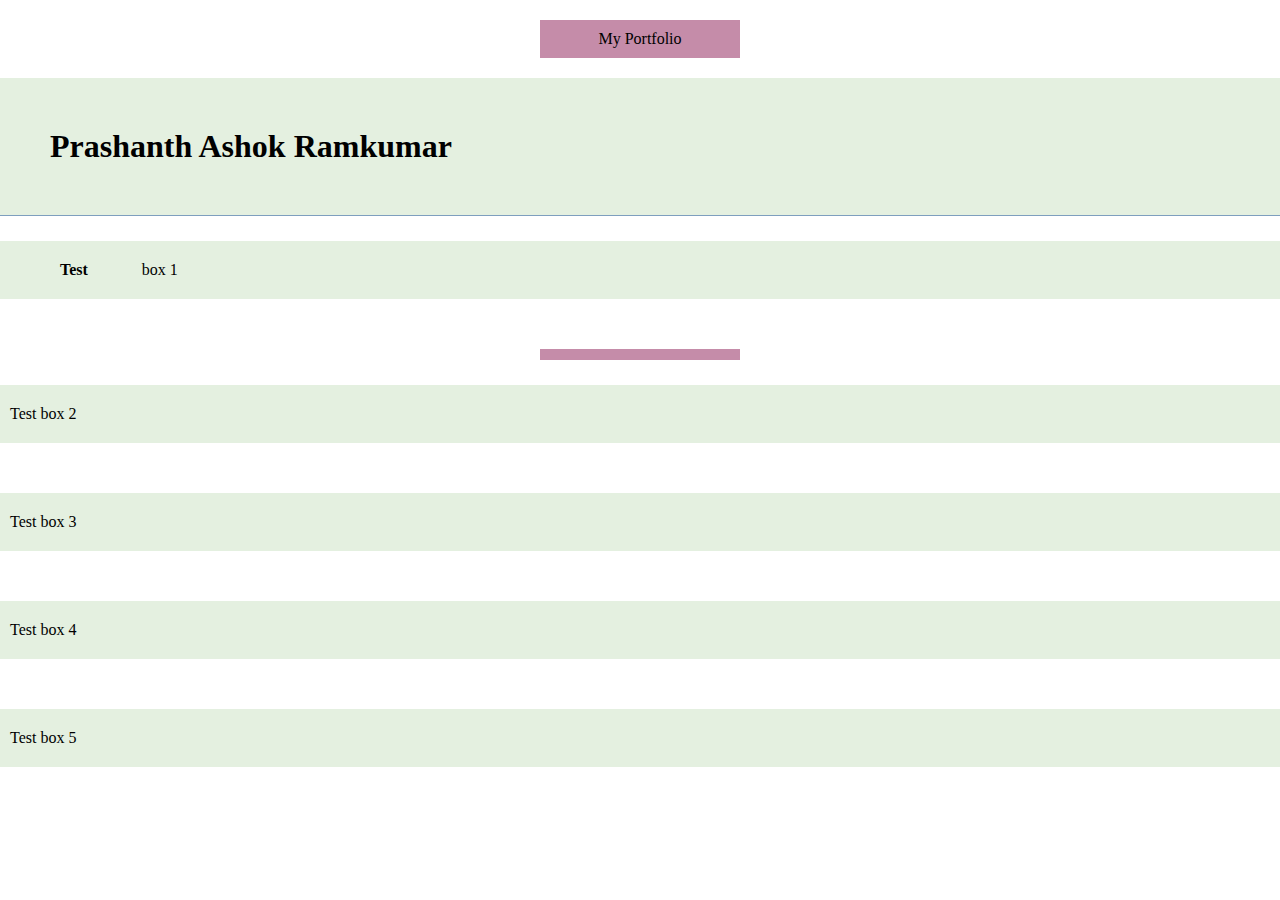
==== index.html @ 27500fd6 "Created some boxes to learn CSS" ====
<!DOCTYPE html>
<html lang="en">
  <head>
    <meta charset="UTF-8" />
    <meta name="viewport" content="width=device-width, initial-scale=1.0" />
    <meta http-equiv="X-UA-Compatible" content="ie=edge" />
    <link rel="stylesheet" href="styles.css" />
    <title>Prashanth Ashok Ramkumar</title>
  </head>
  <body>
    <div>My Portfolio</div>
    <h1>Prashanth Ashok Ramkumar</h1>
    <p><strong>Test</strong> box 1</p>
    <div style="padding-bottom: 1px;"></div>
    <p>Test box 2</p>
    <p>Test box 3</p>
    <p>Test box 4</p>
    <p>Test box 5</p>
  </body>
</html>
---- styles.css ----
* {
  margin: 0;
  padding: 0;
  box-sizing: border-box;
}

h1,
p {
  background-color: #e4f0e0;
}

h1 {
  padding: 50px;
  border-bottom: 1px solid #7e9fbe;
}

p {
  padding: 20px 0 20px 10px;
  margin-bottom: 50px;
  margin-top: 25px;
}

strong {
  margin: 50px;
}

div {
  padding: 10px 20px;
  margin: 20px auto;
  text-align: center;
  background-color: #c58ca9;
  width: 200px;
  box-sizing: border-box;
}
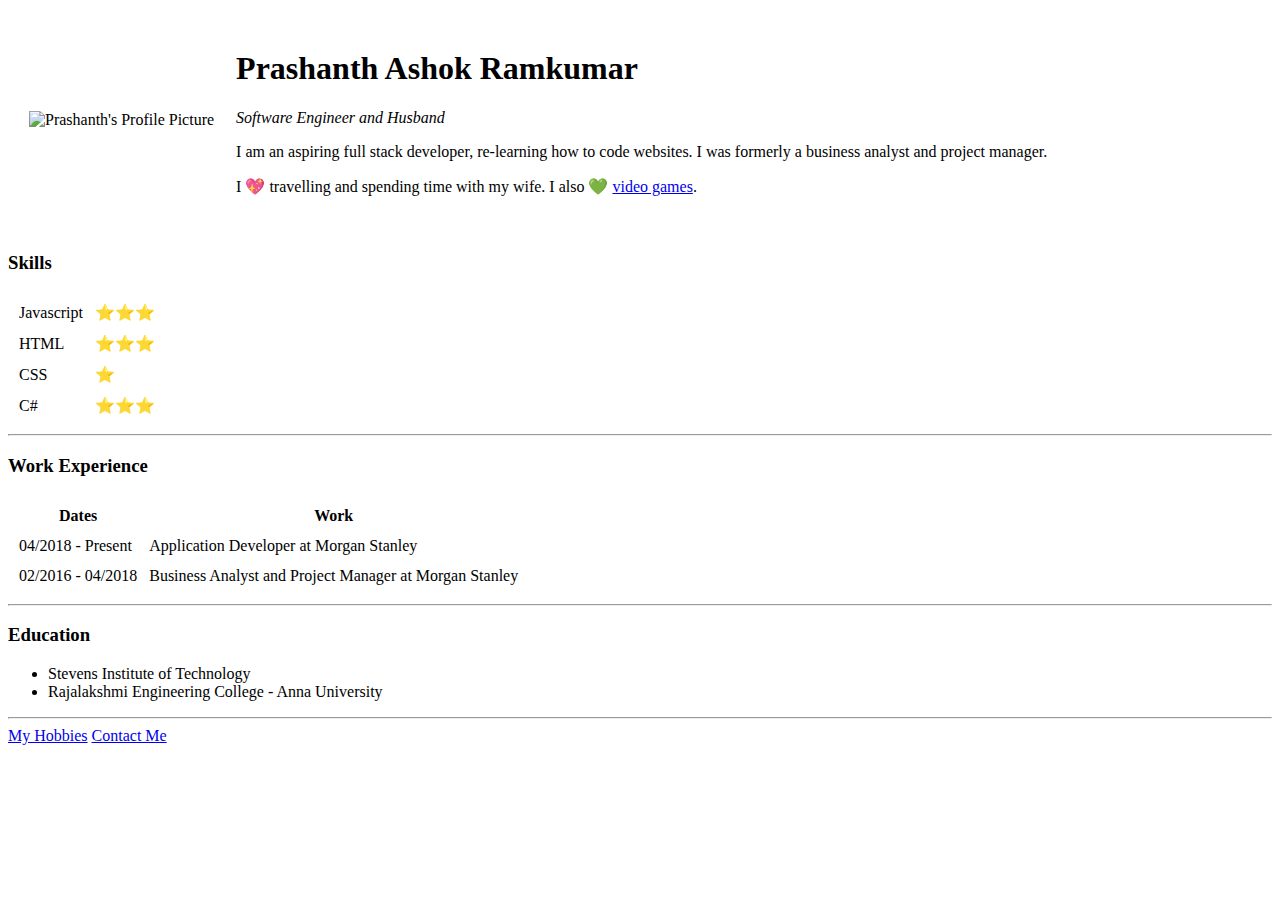
==== commit 5e24e257: "Making a new portfolio whilst doing Web Development bootcamp" ====
--- a/index.html
+++ b/index.html
@@ -4,17 +4,86 @@
     <meta charset="UTF-8" />
     <meta name="viewport" content="width=device-width, initial-scale=1.0" />
     <meta http-equiv="X-UA-Compatible" content="ie=edge" />
-    <link rel="stylesheet" href="styles.css" />
-    <title>Prashanth Ashok Ramkumar</title>
+    <title>Prashanth's Personal Site</title>
   </head>
   <body>
-    <div>My Portfolio</div>
-    <h1>Prashanth Ashok Ramkumar</h1>
-    <p><strong>Test</strong> box 1</p>
-    <div style="padding-bottom: 1px;"></div>
-    <p>Test box 2</p>
-    <p>Test box 3</p>
-    <p>Test box 4</p>
-    <p>Test box 5</p>
+    <table cellspacing="20px">
+      <tr>
+        <td>
+          <img
+            src="D:\Code\Web Development\HTML - Personal Site\prashanth.jpg"
+            alt="Prashanth's Profile Picture"
+          />
+        </td>
+        <td>
+          <h1>Prashanth Ashok Ramkumar</h1>
+          <p><em>Software Engineer and Husband</em></p>
+          <p>
+            I am an aspiring full stack developer, re-learning how to code
+            websites. I was formerly a business analyst and project manager.
+          </p>
+          <p>
+            I 💖 travelling and spending time with my wife. I also 💚
+            <a href="https://www.nintendo.com/" target="_blank">video games</a>.
+          </p>
+        </td>
+      </tr>
+    </table>
+
+    <h3>Skills</h3>
+
+    <table cellspacing="10px">
+      <tr>
+        <td>Javascript</td>
+        <td>⭐⭐⭐</td>
+      </tr>
+      <tr>
+        <td>HTML</td>
+        <td>⭐⭐⭐</td>
+      </tr>
+      <tr>
+        <td>CSS</td>
+        <td>⭐</td>
+      </tr>
+      <tr>
+        <td>C#</td>
+        <td>⭐⭐⭐</td>
+      </tr>
+    </table>
+
+    <hr />
+
+    <h3>Work Experience</h3>
+    <table cellspacing="10px">
+      <thead>
+        <tr>
+          <th>Dates</th>
+          <th>Work</th>
+        </tr>
+      </thead>
+      <tbody>
+        <tr>
+          <td>04/2018 - Present</td>
+          <td>Application Developer at Morgan Stanley</td>
+        </tr>
+        <tr>
+          <td>02/2016 - 04/2018</td>
+          <td>Business Analyst and Project Manager at Morgan Stanley</td>
+        </tr>
+      </tbody>
+    </table>
+
+    <hr />
+
+    <h3>Education</h3>
+    <ul>
+      <li>Stevens Institute of Technology</li>
+      <li>Rajalakshmi Engineering College - Anna University</li>
+    </ul>
+
+    <hr />
+
+    <a href="hobbies.html">My Hobbies</a>
+    <a href="contact.html">Contact Me</a>
   </body>
 </html>
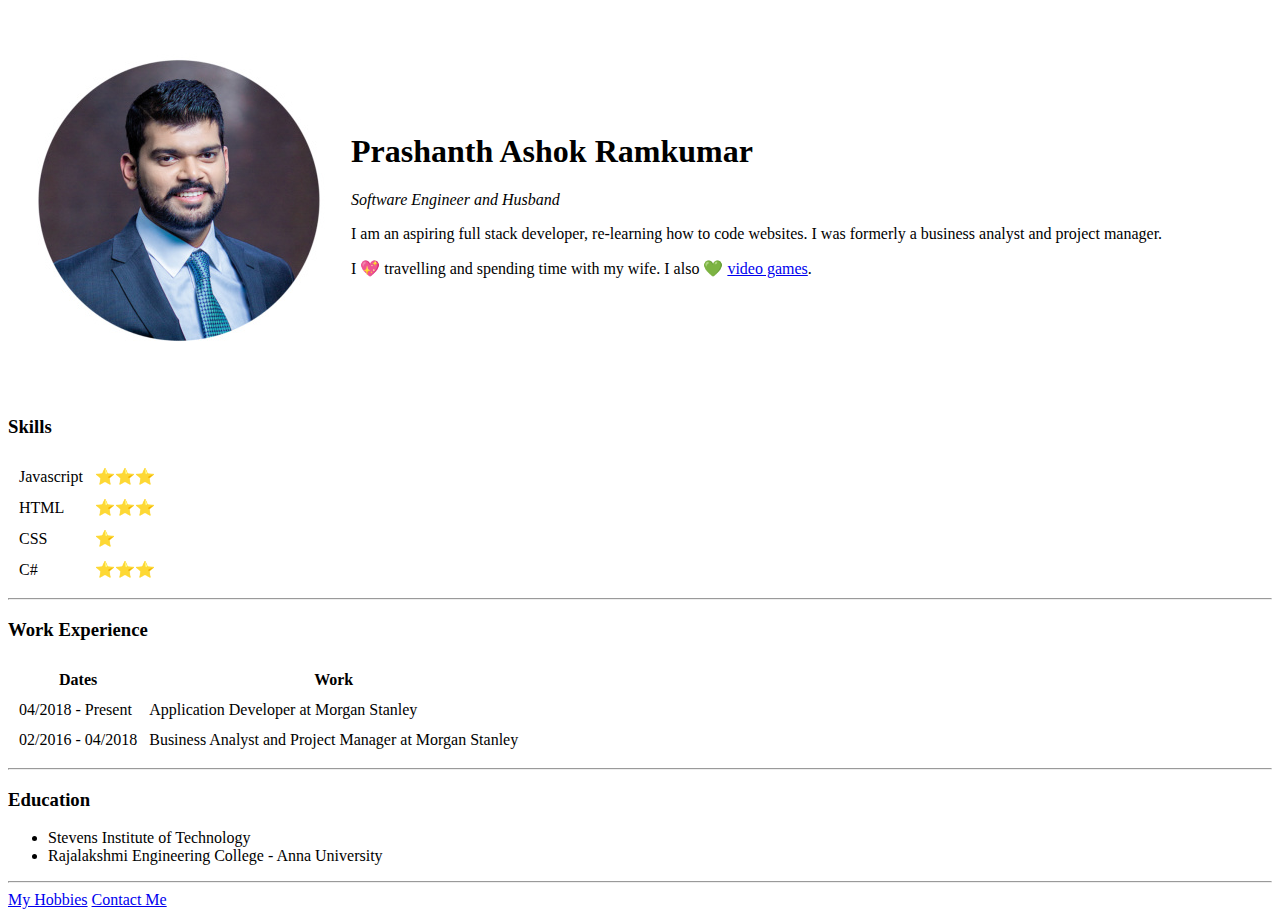
==== commit 293a7eb1: "Restructuring images" ====
--- a/index.html
+++ b/index.html
@@ -10,10 +10,7 @@
     <table cellspacing="20px">
       <tr>
         <td>
-          <img
-            src="D:\Code\Web Development\HTML - Personal Site\prashanth.jpg"
-            alt="Prashanth's Profile Picture"
-          />
+          <img src="images/prashanth.jpg" alt="Prashanth's Profile Picture" />
         </td>
         <td>
           <h1>Prashanth Ashok Ramkumar</h1>
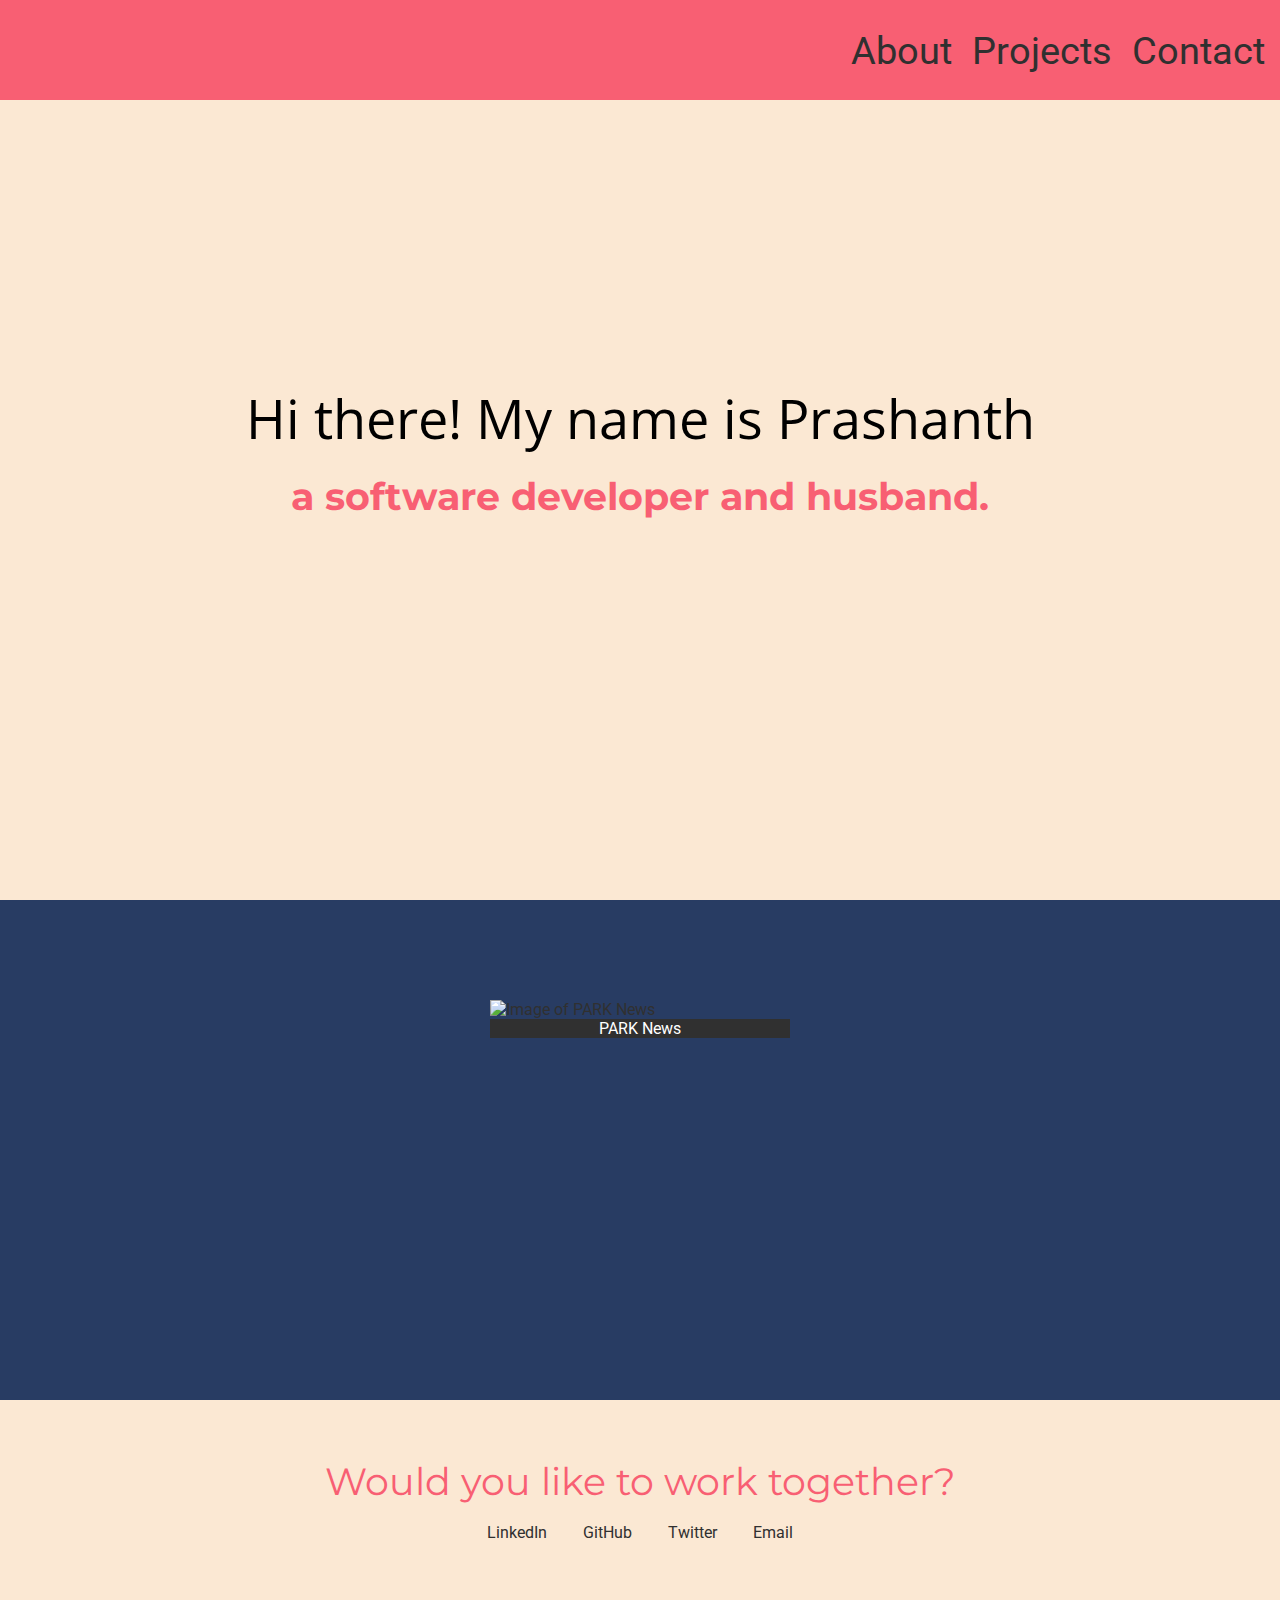
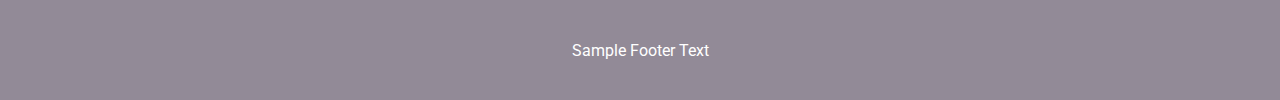
==== commit 4698d967: "Revamping Portfolio based on Free Code Camp's user stories. Looks much better now!" ====
--- a/index.html
+++ b/index.html
@@ -4,83 +4,90 @@
     <meta charset="UTF-8" />
     <meta name="viewport" content="width=device-width, initial-scale=1.0" />
     <meta http-equiv="X-UA-Compatible" content="ie=edge" />
-    <title>Prashanth's Personal Site</title>
+    <link rel="stylesheet" href="css/styles.css" />
+    <link rel="icon" href="favicon.ico" />
+    <title>Prashanth Ashok Ramkumar</title>
+    <link href="https://fonts.googleapis.com/css?family=Montserrat:200i|Open+Sans:300|Roboto:300&display=swap" rel="stylesheet" />
+    <script src="https://kit.fontawesome.com/58709d6169.js" crossorigin="anonymous"></script>
   </head>
   <body>
-    <table cellspacing="20px">
-      <tr>
-        <td>
-          <img src="images/prashanth.jpg" alt="Prashanth's Profile Picture" />
-        </td>
-        <td>
-          <h1>Prashanth Ashok Ramkumar</h1>
-          <p><em>Software Engineer and Husband</em></p>
-          <p>
-            I am an aspiring full stack developer, re-learning how to code
-            websites. I was formerly a business analyst and project manager.
-          </p>
-          <p>
-            I 💖 travelling and spending time with my wife. I also 💚
-            <a href="https://www.nintendo.com/" target="_blank">video games</a>.
-          </p>
-        </td>
-      </tr>
-    </table>
-
-    <h3>Skills</h3>
-
-    <table cellspacing="10px">
-      <tr>
-        <td>Javascript</td>
-        <td>⭐⭐⭐</td>
-      </tr>
-      <tr>
-        <td>HTML</td>
-        <td>⭐⭐⭐</td>
-      </tr>
-      <tr>
-        <td>CSS</td>
-        <td>⭐</td>
-      </tr>
-      <tr>
-        <td>C#</td>
-        <td>⭐⭐⭐</td>
-      </tr>
-    </table>
-
-    <hr />
-
-    <h3>Work Experience</h3>
-    <table cellspacing="10px">
-      <thead>
-        <tr>
-          <th>Dates</th>
-          <th>Work</th>
-        </tr>
-      </thead>
-      <tbody>
-        <tr>
-          <td>04/2018 - Present</td>
-          <td>Application Developer at Morgan Stanley</td>
-        </tr>
-        <tr>
-          <td>02/2016 - 04/2018</td>
-          <td>Business Analyst and Project Manager at Morgan Stanley</td>
-        </tr>
-      </tbody>
-    </table>
-
-    <hr />
-
-    <h3>Education</h3>
-    <ul>
-      <li>Stevens Institute of Technology</li>
-      <li>Rajalakshmi Engineering College - Anna University</li>
-    </ul>
-
-    <hr />
-
-    <a href="hobbies.html">My Hobbies</a>
-    <a href="contact.html">Contact Me</a>
+    <nav id="navbar" name="navbar">
+      <ul class="nav-items">
+        <li class="nav-item">
+          <a href="#" class="nav-item-link">About</a>
+        </li>
+        <li class="nav-item">
+          <a href="#projects" class="nav-item-link">Projects</a>
+        </li>
+        <li class="nav-item">
+          <a href="#contact" class="nav-item-link">Contact</a>
+        </li>
+      </ul>
+    </nav>
+    <main class="container">
+      <section id="welcome-section" name="welcome">
+        <h1>Hi there! My name is Prashanth</h1>
+        <br />
+        <h2>a software developer and husband.</h2>
+      </section>
+      <!--<section id="projects" name="projects">
+          <div class="project-tile">
+            <div class="project-thumbnail">
+              <a href="https://prashanthashok.github.io/parknews/" target="_blank"
+                ><img
+                  src="https://i.imgur.com/MskUFKh.png?1"
+                  alt="Image of PARK News"
+              /></a>
+            </div>
+            <div class="project-title">PARK News</div>
+          </div>
+          <div class="project-tile">
+            <div class="project-thumbnail"></div>
+            <div class="project-title"></div>
+          </div>
+          <div class="project-tile">
+            <div class="project-thumbnail"></div>
+            <div class="project-title"></div>
+          </div>
+        </section>-->
+      <section id="projects" name="projects">
+        <div class="projects-grid">
+          <div class="project-tile">
+            <a  href="https://prashanthashok.github.io/parknews/" target="_blank"
+                ><img src="https://i.imgur.com/MskUFKh.png?1"
+                  alt="Image of PARK News"
+              />
+              <span class="project-title"><p>PARK News</p></span>
+          </a>
+          </div>
+          
+        </div>
+      </section>
+      <section id="contact" name="contact">
+        <p class="contact-title">Would you like to work together?</p> <br />
+        <div class="contact-links">
+          <a href="https://www.linkedin.com/in/prashanth-ashokram" class="contact-link" target="_blank">
+        <i class="fab fa-linkedin-in"></i>
+          LinkedIn
+          </a>
+        <a href="https://github.com/prashanthashok" class="contact-link" target="_blank">
+        <i class="fab fa-github"></i>
+          GitHub
+          </a>
+        <a href="https://twitter.com/FizzBurn11773" class="contact-link" target="_blank">
+        <i class="fab fa-twitter"></i>
+          Twitter
+          </a>
+        <a href="mailto:prashanth.ashokram@gmail.com" class="contact-link" target="_blank">
+        <i class="fab fa-github"></i>
+          Email
+          </a>
+        </div>
+        
+      </section>
+      <footer class="footer">
+        <p> Sample Footer Text</p>
+      </footer>
+    </main>
   </body>
 </html>
--- a/css/styles.css
+++ b/css/styles.css
@@ -0,0 +1,147 @@
+* {
+  box-sizing: border-box;
+  margin: 0;
+  padding: 0;
+}
+
+/* Nav Bar */
+
+#navbar {
+  background-color: #f85f73;
+  height: 100px;
+  width: 100%;
+  position: fixed;
+}
+
+ul {
+ list-style-type: none; 
+}
+
+.nav-items {
+  display: flex;
+  flex-direction: row;
+  justify-content: flex-end;
+  height: 100%;
+}
+
+.nav-item {
+  align-self: center;
+  box-shadow: 1;
+  color: hsl(0, 0%, 19%);
+  font-size: 24px;
+  font-size: 2.4rem;
+  margin-right: 10px;
+  padding: 5px;
+  
+}
+
+.nav-item::hover{
+ background-color: white; 
+}
+
+a {
+  color: hsl(0, 0%, 19%);
+  text-decoration: none;
+  font-family: 'Roboto', sans-serif;
+}
+
+.nav-item a:link {
+  color: hsl(0, 0%, 19%);
+}
+
+.nav-item a:hover {
+  color: white;
+}
+
+.nav-item a:active {
+  color: hsl(0, 0%, 19%);
+}
+
+/*Welcome Section*/
+
+#welcome-section {
+  align-content: center;
+  background-color: #fbe8d3;
+  /*background-image: linear-gradient(62deg, #fbe8d3 0%, #fbe8d3 100%);*/
+  display: flex;
+  height: 100vh;
+  justify-content: center;
+  flex-direction: column;
+}
+
+h1 {
+  align-self: center;
+  font-family: 'Open Sans', sans-serif;
+  font-size: 3.4rem;
+  font-weight: normal;
+}
+h2 {
+  align-self: center;
+  font-family: 'Montserrat', sans-serif;
+  font-size: 2.4rem;
+  color: #f85f73;
+  
+}
+
+/* Projects */
+
+#projects {
+  background-color: #283c63;
+  height: 500px;
+  display: flex;
+  justify-content: space-around;
+  align-items: center;
+}
+
+.project-tile {
+  width: 300px;
+  height: 300px;
+}
+
+.project-tile img {
+  height: 300px;
+  width: 300px;
+  margin: 0;
+}
+
+.project-tile p {
+  background-color: hsl(0, 0%, 19%);
+  color: white;
+  width: 100%;
+}
+
+.project-title {
+  text-align: center;
+}
+
+/* Contact */
+
+#contact {
+  background-color: #fbe8d3;
+  height: 200px;
+  display: flex;
+  justify-content: center;
+  align-items: center;
+  flex-direction: column;
+}
+
+.contact-title {
+  font-family: 'Montserrat', sans-serif;
+  font-size: 2.4rem;
+  color: #f85f73;
+}
+.contact-link {
+  margin: 1rem;
+}
+
+/* Footer */
+
+.footer {
+  background-color: #928a97;
+  height: 100px;
+  display: flex;
+  justify-content: center;
+  align-items: center;
+  color: white;
+  font-family: 'Roboto', sans-serif;
+}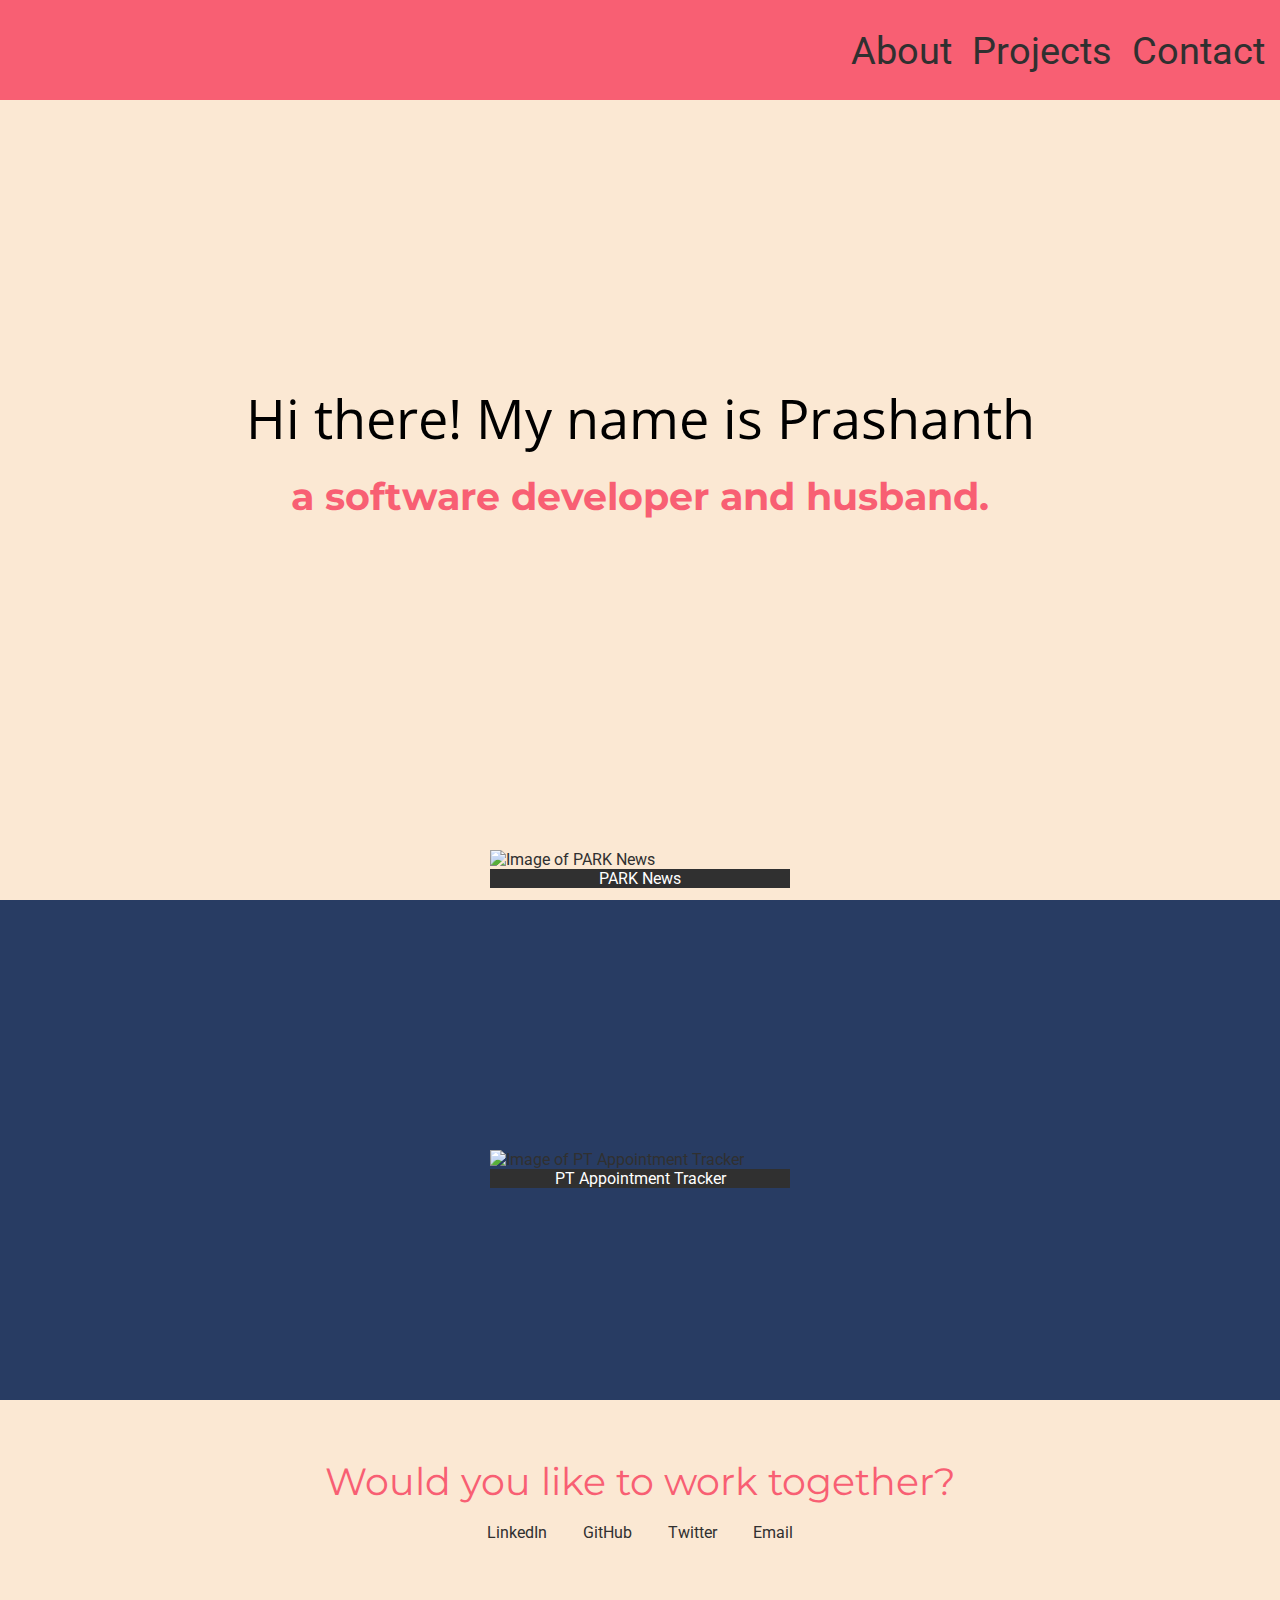
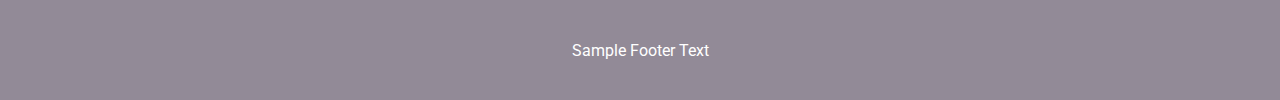
==== commit e4bb70d5: "Adding PT Tracker to Projects" ====
--- a/index.html
+++ b/index.html
@@ -7,14 +7,20 @@
     <link rel="stylesheet" href="css/styles.css" />
     <link rel="icon" href="favicon.ico" />
     <title>Prashanth Ashok Ramkumar</title>
-    <link href="https://fonts.googleapis.com/css?family=Montserrat:200i|Open+Sans:300|Roboto:300&display=swap" rel="stylesheet" />
-    <script src="https://kit.fontawesome.com/58709d6169.js" crossorigin="anonymous"></script>
+    <link
+      href="https://fonts.googleapis.com/css?family=Montserrat:200i|Open+Sans:300|Roboto:300&display=swap"
+      rel="stylesheet"
+    />
+    <script
+      src="https://kit.fontawesome.com/58709d6169.js"
+      crossorigin="anonymous"
+    ></script>
   </head>
   <body>
     <nav id="navbar" name="navbar">
       <ul class="nav-items">
         <li class="nav-item">
-          <a href="#" class="nav-item-link">About</a>
+          <a href="#welcome" class="nav-item-link">About</a>
         </li>
         <li class="nav-item">
           <a href="#projects" class="nav-item-link">Projects</a>
@@ -53,40 +59,65 @@
       <section id="projects" name="projects">
         <div class="projects-grid">
           <div class="project-tile">
-            <a  href="https://prashanthashok.github.io/parknews/" target="_blank"
-                ><img src="https://i.imgur.com/MskUFKh.png?1"
-                  alt="Image of PARK News"
+            <a href="https://prashanthashok.github.io/parknews/" target="_blank"
+              ><img
+                src="https://i.imgur.com/MskUFKh.png?1"
+                alt="Image of PARK News"
               />
               <span class="project-title"><p>PARK News</p></span>
-          </a>
+            </a>
           </div>
-          
+          <div class="project-tile">
+            <a href="https://pt-tracker.glitch.me/" target="_blank"
+              ><img
+                src="https://i.imgur.com/xyjcNE8.png?1"
+                alt="Image of PT Appointment Tracker"
+              />
+              <span class="project-title"><p>PT Appointment Tracker</p></span>
+            </a>
+          </div>
         </div>
       </section>
       <section id="contact" name="contact">
-        <p class="contact-title">Would you like to work together?</p> <br />
+        <p class="contact-title">Would you like to work together?</p>
+        <br />
         <div class="contact-links">
-          <a href="https://www.linkedin.com/in/prashanth-ashokram" class="contact-link" target="_blank">
-        <i class="fab fa-linkedin-in"></i>
-          LinkedIn
+          <a
+            href="https://www.linkedin.com/in/prashanth-ashokram"
+            class="contact-link"
+            target="_blank"
+          >
+            <i class="fab fa-linkedin-in"></i>
+            LinkedIn
           </a>
-        <a href="https://github.com/prashanthashok" class="contact-link" target="_blank">
-        <i class="fab fa-github"></i>
-          GitHub
+          <a
+            href="https://github.com/prashanthashok"
+            class="contact-link"
+            target="_blank"
+          >
+            <i class="fab fa-github"></i>
+            GitHub
           </a>
-        <a href="https://twitter.com/FizzBurn11773" class="contact-link" target="_blank">
-        <i class="fab fa-twitter"></i>
-          Twitter
+          <a
+            href="https://twitter.com/FizzBurn11773"
+            class="contact-link"
+            target="_blank"
+          >
+            <i class="fab fa-twitter"></i>
+            Twitter
           </a>
-        <a href="mailto:prashanth.ashokram@gmail.com" class="contact-link" target="_blank">
-        <i class="fab fa-github"></i>
-          Email
+          <a
+            href="mailto:prashanth.ashokram@gmail.com"
+            class="contact-link"
+            target="_blank"
+          >
+            <i class="fab fa-github"></i>
+            Email
           </a>
         </div>
-        
       </section>
       <footer class="footer">
-        <p> Sample Footer Text</p>
+        <p>Sample Footer Text</p>
       </footer>
     </main>
   </body>
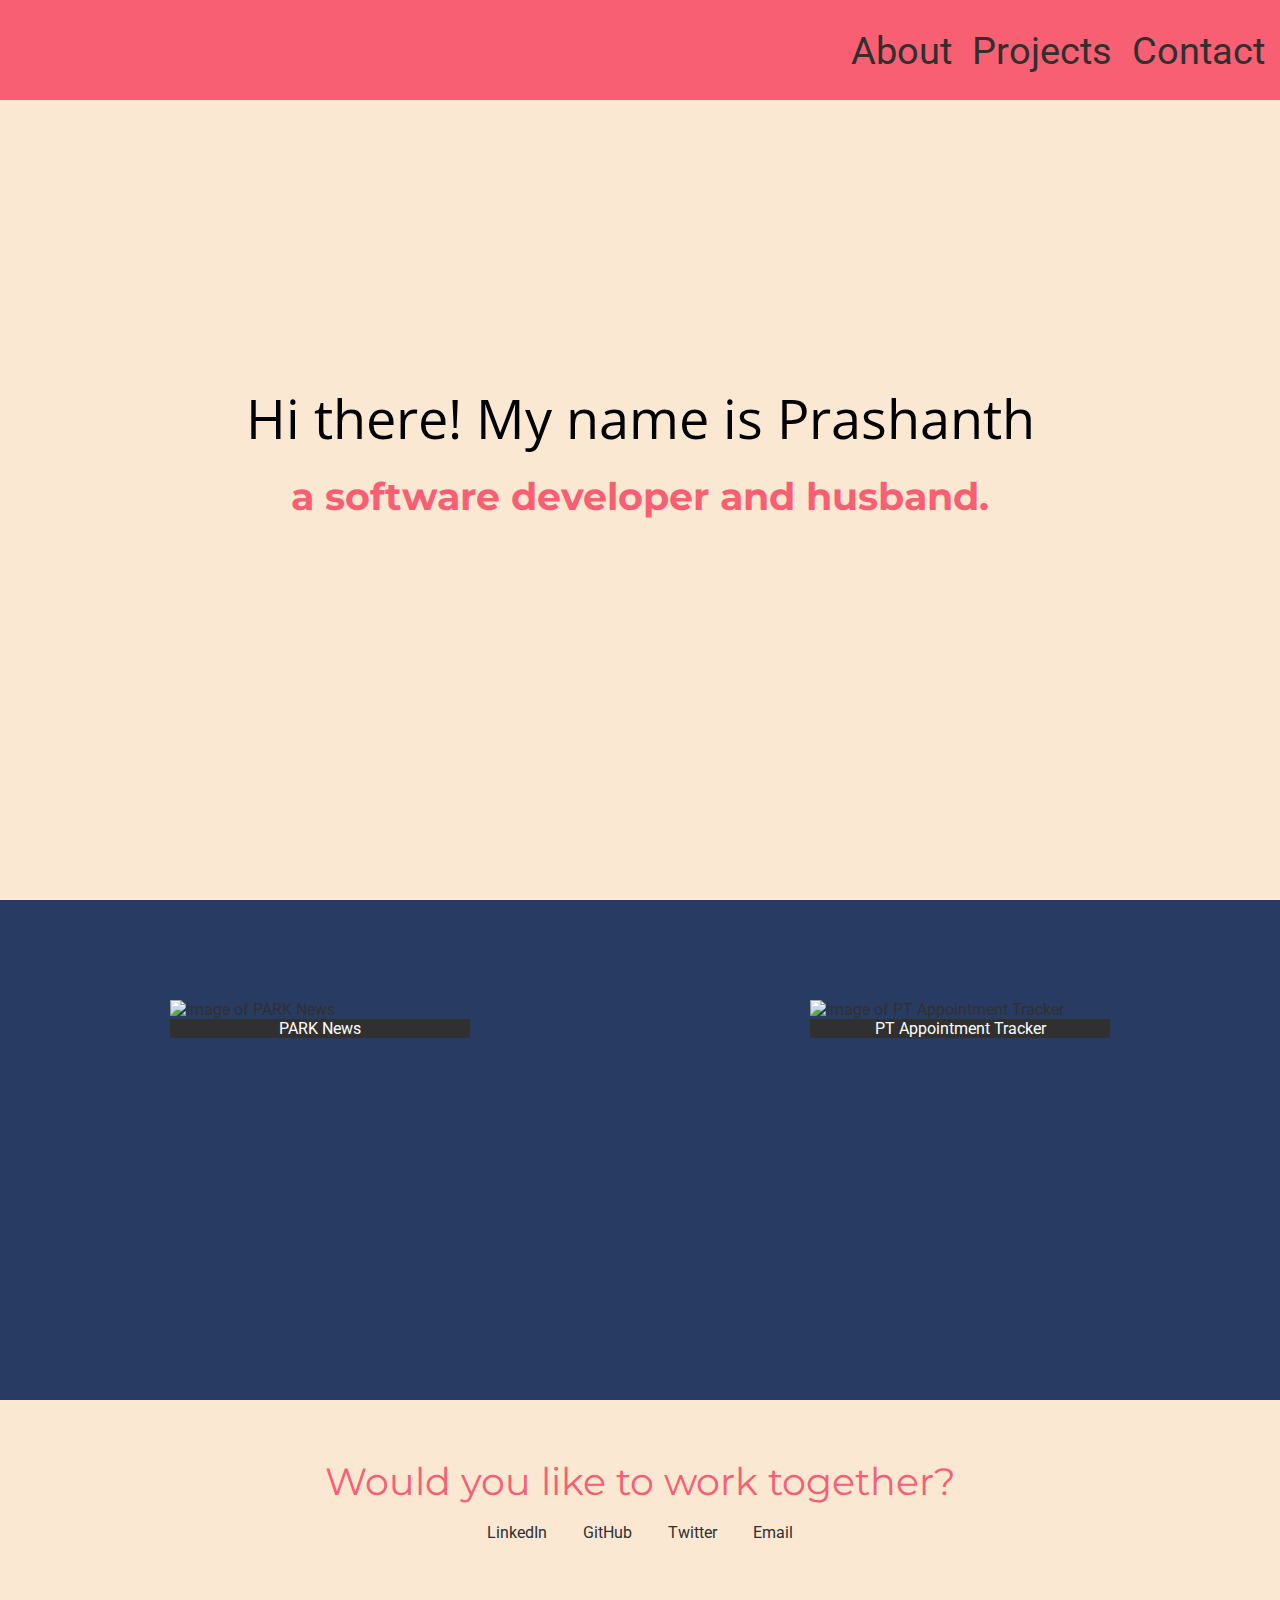
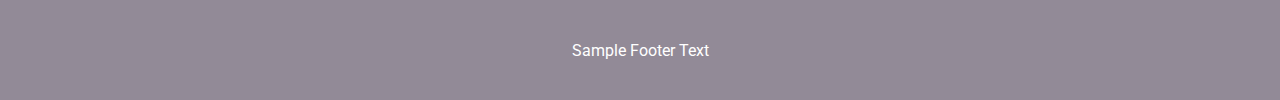
==== commit 9739b962: "Adding PT Tracker to Projects - fixing CSS" ====
--- a/index.html
+++ b/index.html
@@ -31,7 +31,7 @@
       </ul>
     </nav>
     <main class="container">
-      <section id="welcome-section" name="welcome">
+      <section id="welcome" name="welcome">
         <h1>Hi there! My name is Prashanth</h1>
         <br />
         <h2>a software developer and husband.</h2>
--- a/css/styles.css
+++ b/css/styles.css
@@ -14,7 +14,7 @@
 }
 
 ul {
- list-style-type: none; 
+  list-style-type: none;
 }
 
 .nav-items {
@@ -32,17 +32,16 @@
   font-size: 2.4rem;
   margin-right: 10px;
   padding: 5px;
-  
 }
 
-.nav-item::hover{
- background-color: white; 
+.nav-item::hover {
+  background-color: white;
 }
 
 a {
   color: hsl(0, 0%, 19%);
   text-decoration: none;
-  font-family: 'Roboto', sans-serif;
+  font-family: "Roboto", sans-serif;
 }
 
 .nav-item a:link {
@@ -59,7 +58,7 @@
 
 /*Welcome Section*/
 
-#welcome-section {
+#welcome {
   align-content: center;
   background-color: #fbe8d3;
   /*background-image: linear-gradient(62deg, #fbe8d3 0%, #fbe8d3 100%);*/
@@ -71,16 +70,15 @@
 
 h1 {
   align-self: center;
-  font-family: 'Open Sans', sans-serif;
+  font-family: "Open Sans", sans-serif;
   font-size: 3.4rem;
   font-weight: normal;
 }
 h2 {
   align-self: center;
-  font-family: 'Montserrat', sans-serif;
+  font-family: "Montserrat", sans-serif;
   font-size: 2.4rem;
   color: #f85f73;
-  
 }
 
 /* Projects */
@@ -88,7 +86,11 @@
 #projects {
   background-color: #283c63;
   height: 500px;
+}
+
+.projects-grid {
   display: flex;
+  height: 100%;
   justify-content: space-around;
   align-items: center;
 }
@@ -126,7 +128,7 @@
 }
 
 .contact-title {
-  font-family: 'Montserrat', sans-serif;
+  font-family: "Montserrat", sans-serif;
   font-size: 2.4rem;
   color: #f85f73;
 }
@@ -143,5 +145,5 @@
   justify-content: center;
   align-items: center;
   color: white;
-  font-family: 'Roboto', sans-serif;
-}+  font-family: "Roboto", sans-serif;
+}
